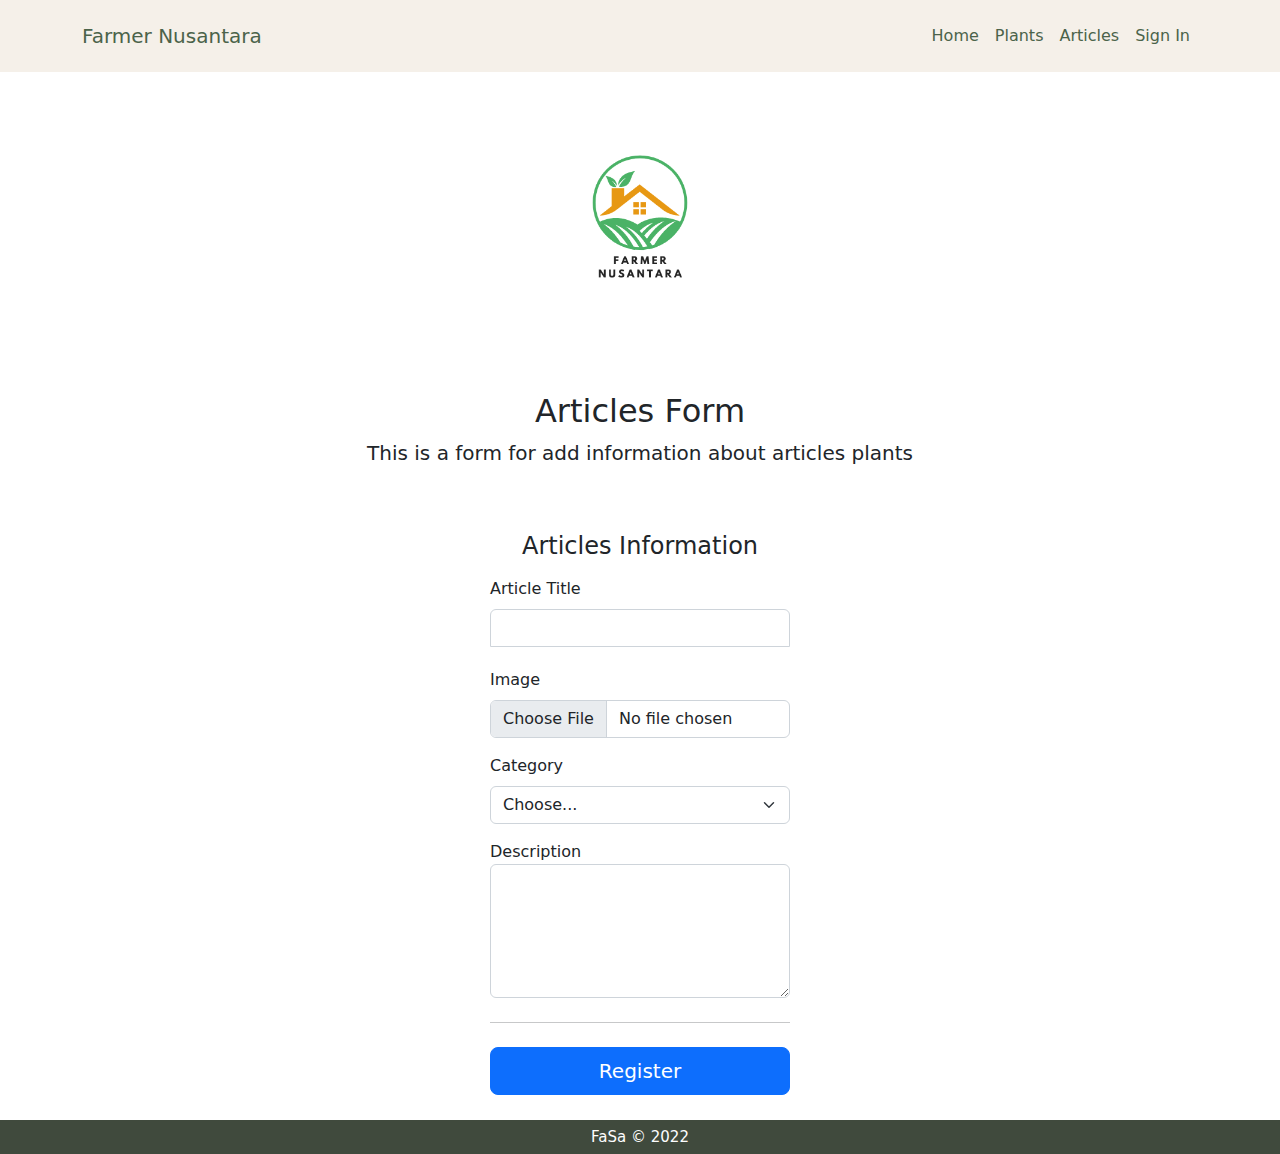
==== crud-articles.html @ 4fd300e1 "add crud articles" ====
<!DOCTYPE html>
<html lang="en">
<head>
    <meta charset="UTF-8">
    <meta http-equiv="X-UA-Compatible" content="IE=edge">
    <meta name="viewport" content="width=device-width, initial-scale=1.0">
    <title>Document</title>
    <link rel="stylesheet" href="css/header-footer.css">
    <link rel="stylesheet" href="css/bootstrap.min.css">
    <link rel="stylesheet" href="https://cdnjs.cloudflare.com/ajax/libs/font-awesome/4.7.0/css/font-awesome.min.css">
</head>
<body>
    <nav class="navbar fixed-top navbar-expand-lg navbar-dark p-md-3">
        <div class="container">
            <a href="index.html" class="navbar-brand">Farmer Nusantara</a>
            <div class="collapse navbar-collapse" id="navbarNav">
                <div class="mx-auto"></div>
                <ul class="navbar-nav">
                    <li class="nav-item">
                        <a href="#" class="nav-link">Home</a>
                    </li>
                    <li class="nav-item">
                        <a href="crud-plants.html" class="nav-link">Plants</a>
                    </li>
                    <li class="nav-item">
                        <a href="crud-articles.html" class="nav-link">Articles</a>
                    </li>
                    <li class="nav-item">
                        <a href="signin.html" class="nav-link">Sign In</a>
                    </li>
                </ul>
            </div>
        </div>
    </nav>
    
    <div class="container">
        <main class="formMain">
            <div class="py-5 text-center">
                <img src="img/farmer_nusantara_logo_transparent.png" alt="" class="d-block mx-auto mb-4" width="300">
                <h2>Articles Form</h2>
                <p class="lead">This is a form for add information about articles plants</p>
            </div>
            <div class="card border-0 mx-auto">
                <div class="row g-5">
                    <div class="col-md-7 col-lg-12">
                        <h4 class="mb-3 text-center">Articles Information</h4>
                        <form class="needs-validation" novalidate>
                        <div class="row g-3">
                            <div class="col-12">
                                <label for="articleTitle" class="form-label">Article Title</label>
                                <input type="text" class="form-control" id="articleTitle" placeholder="" value="" required>
                                <div class="invalid-feedback">
                                    Valid first name is required.
                                </div>
                            </div>
    
                            <div class="col-12">
                                <label for="image" class="form-label">Image</label>
                                <input type="file" class="form-control" id="image" placeholder="your image">
                            </div>
    
                            <div class="col-12">
                                <label for="country" class="form-label">Category</label>
                                <select class="form-select" id="country" required>
                                    <option value="">Choose...</option>
                                    <option>Cassava</option>
                                    <option>Corn</option>
                                    <option>Paddy</option>
                                </select>
                                <div class="invalid-feedback">
                                    Please select a valid category.
                                </div>
                            </div>
                            <div class="col-12">
                                <label for="">Description</label>
                                <textarea name="" id="" cols="40" rows="5" class="form-control"></textarea>
                            </div>
                        </div>
                        <hr class="my-4">
                        <button class="w-100 btn btn-primary btn-lg" type="submit">Register</button>
                        </form>
                    </div>
                </div>         
            </div>
        </main>
    </div>

    <footer>
            <a href="#" class="copyright">FaSa &#169; 2022</a>
    </footer>
    <script src="js/bootstrap.bundle.min.js"></script>
    <script type="text/javascript">
        var nav = document.querySelector('nav');

        window.addEventListener('scroll', function () {
        if (window.pageYOffset > 100) {
            nav.classList.add('bg-light', 'shadow');
            } else {
            nav.classList.remove('bg-light', 'shadow');
            }
        });
    </script>
</body>
</html>
---- css/header-footer.css ----
body, html{
    height: 100%;
    margin: 0;
    font-size: 16px;
    font-weight: 400;
    line-height: 1.8em;
    color: #666;
    align-items: center;
}
.navbar{
    background-color: #F5F0E9 !important;
}
.container a{
    color: #4B634A;
}
.container a:hover{
    color: #404A3D;
}
li{
    color: #4B634A;
}
.formMain{
    margin: auto;
    width: 100%;
    max-width: 300%;
    padding: 20px;
}
.formMain input[type="text"]{
    margin-bottom: 5px;
    border-bottom-right-radius: 0;
    border-bottom-left-radius: 0;
}
footer{
    text-align: center;
    margin-top: 5px;
    padding: 5px;
    background-color: #404A3D;
}
footer .copyright{
    margin-top: 15px;
    text-align: center;
    font-size: 15px;
    color: #FDFDFD;
    text-decoration: none;
}
footer .copyright:hover{
    color: #ddd;
}
.card{
    float: none;
    align-items: center;
    max-width: 300px;
    border: 0;
}
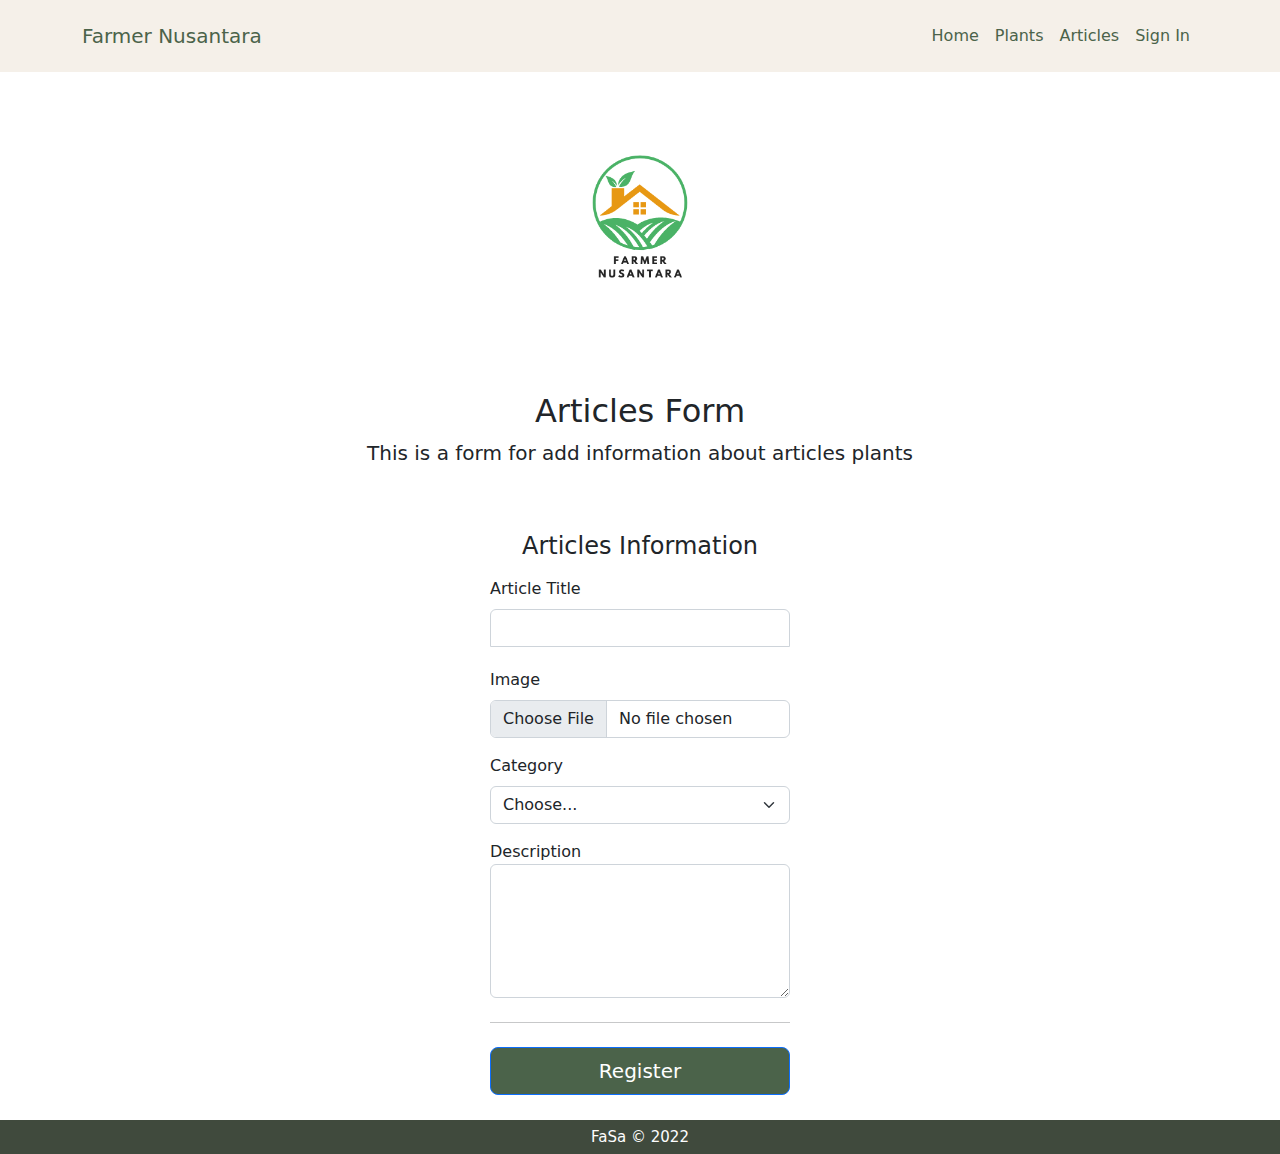
==== commit fb153cfd: "fixed" ====
--- a/crud-articles.html
+++ b/crud-articles.html
@@ -4,7 +4,7 @@
     <meta charset="UTF-8">
     <meta http-equiv="X-UA-Compatible" content="IE=edge">
     <meta name="viewport" content="width=device-width, initial-scale=1.0">
-    <title>Document</title>
+    <title>CRUD Articles</title>
     <link rel="stylesheet" href="css/header-footer.css">
     <link rel="stylesheet" href="css/bootstrap.min.css">
     <link rel="stylesheet" href="https://cdnjs.cloudflare.com/ajax/libs/font-awesome/4.7.0/css/font-awesome.min.css">
@@ -13,11 +13,22 @@
     <nav class="navbar fixed-top navbar-expand-lg navbar-dark p-md-3">
         <div class="container">
             <a href="index.html" class="navbar-brand">Farmer Nusantara</a>
+            <button 
+                type="button"
+                class="navbar-toggler"
+                data-bs-target="#navbarNav"
+                data-bs-toggle="collapse"
+                aria-controls="navbarNav"
+                aria-expanded="false"
+                aria-label="Toggle Navbar"
+            >
+                <span class="navbar-toggler-icon"></span>
+            </button>
             <div class="collapse navbar-collapse" id="navbarNav">
                 <div class="mx-auto"></div>
                 <ul class="navbar-nav">
                     <li class="nav-item">
-                        <a href="#" class="nav-link">Home</a>
+                        <a href="dashboard.html" class="nav-link">Home</a>
                     </li>
                     <li class="nav-item">
                         <a href="crud-plants.html" class="nav-link">Plants</a>
--- a/css/header-footer.css
+++ b/css/header-footer.css
@@ -15,6 +15,9 @@
 }
 .container a:hover{
     color: #404A3D;
+}
+.container button{
+    background-color: #4B634A;
 }
 li{
     color: #4B634A;
@@ -47,8 +50,7 @@
     color: #ddd;
 }
 .card{
-    float: none;
-    align-items: center;
     max-width: 300px;
     border: 0;
-}+}
+ 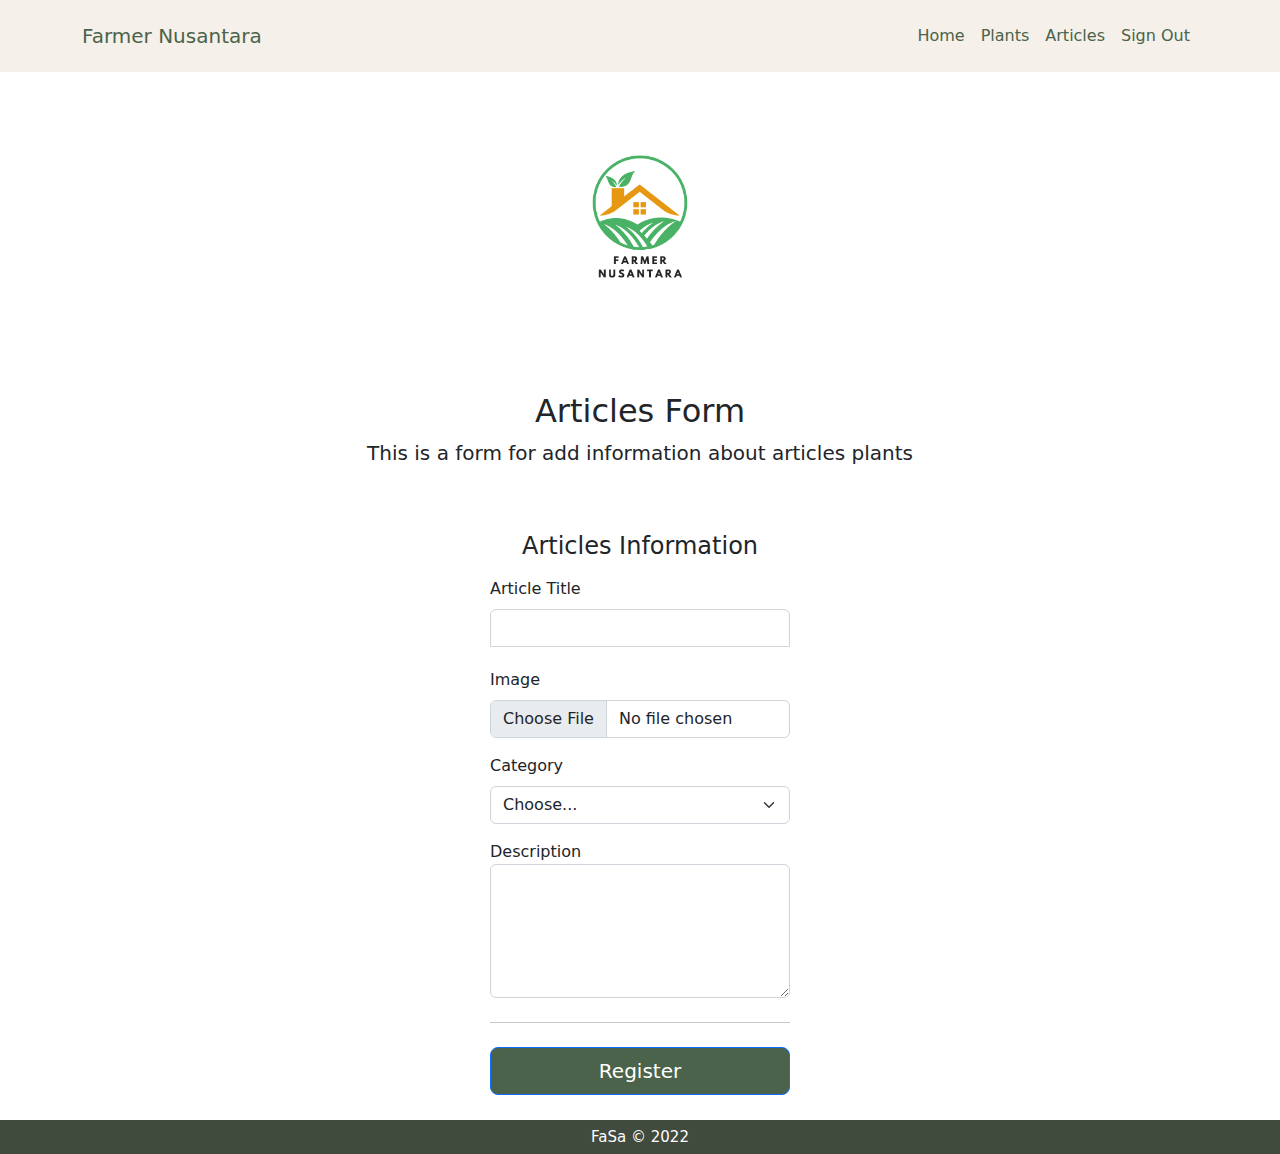
==== commit dedb0242: "fixed img sizess" ====
--- a/crud-articles.html
+++ b/crud-articles.html
@@ -37,7 +37,7 @@
                         <a href="crud-articles.html" class="nav-link">Articles</a>
                     </li>
                     <li class="nav-item">
-                        <a href="signin.html" class="nav-link">Sign In</a>
+                        <a href="signin.html" class="nav-link">Sign Out</a>
                     </li>
                 </ul>
             </div>
